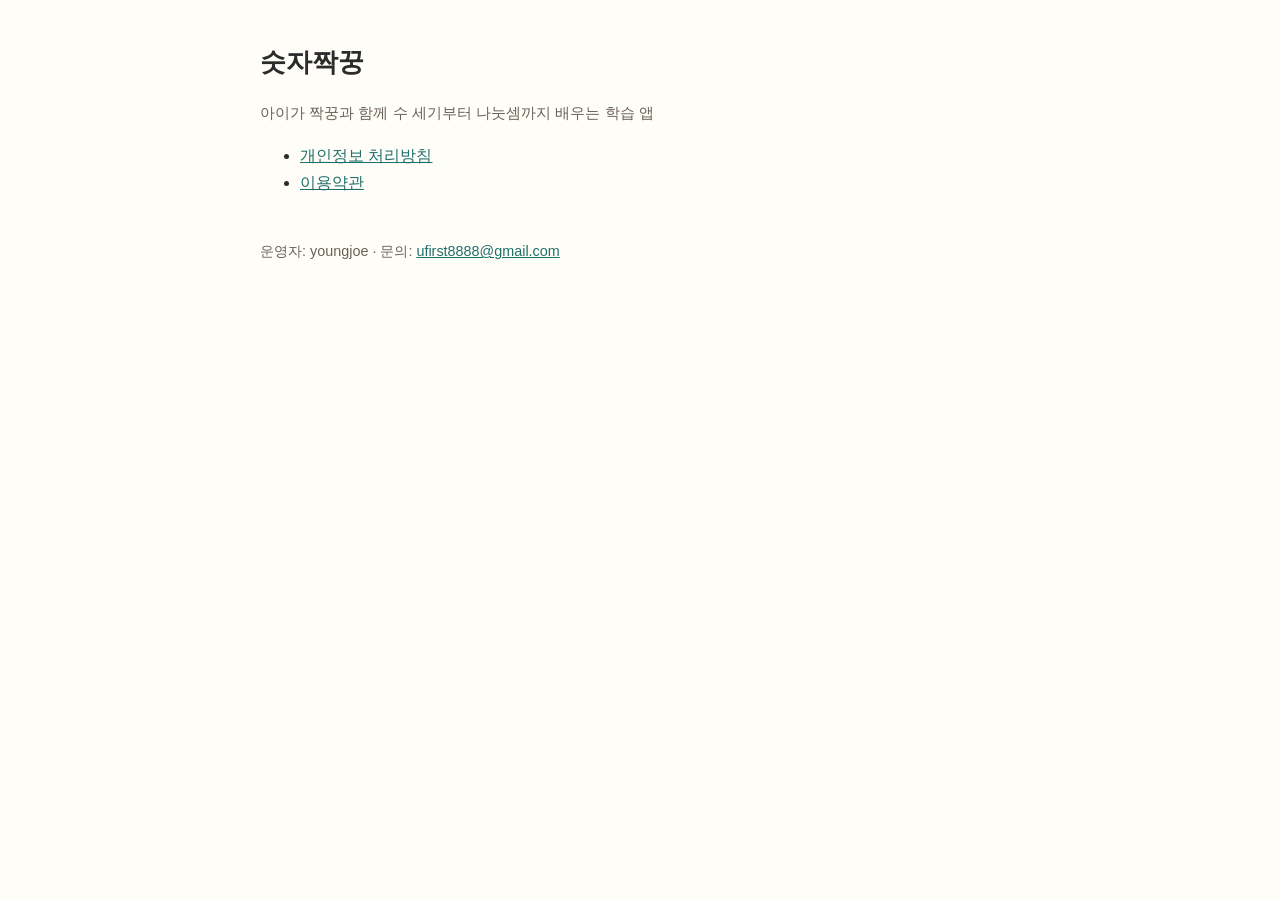
==== index.html @ a0cd7167 "숫자짝꿍 개인정보 처리방침·이용약관 Co-Authored-By: Claude Fable 5.1 <noreply@anthropic.com>" ====
<!doctype html>
<html lang="ko">
<head>
<meta charset="utf-8">
<meta name="viewport" content="width=device-width, initial-scale=1">
<title>숫자짝꿍 안내</title>
<link rel="stylesheet" href="style.css">
</head>
<body>
<h1>숫자짝꿍</h1>
<p class="meta">아이가 짝꿍과 함께 수 세기부터 나눗셈까지 배우는 학습 앱</p>
<ul>
  <li><a href="privacy.html">개인정보 처리방침</a></li>
  <li><a href="terms.html">이용약관</a></li>
</ul>
<footer>운영자: youngjoe · 문의: <a href="mailto:ufirst8888@gmail.com">ufirst8888@gmail.com</a></footer>
</body>
</html>
---- style.css ----
:root { color-scheme: light dark; }
body { font-family: -apple-system, BlinkMacSystemFont, "Apple SD Gothic Neo", "Noto Sans KR", "Malgun Gothic", sans-serif;
  line-height: 1.7; max-width: 760px; margin: 0 auto; padding: 24px 16px 64px; color: #2b2b2b; background: #fffdf8; }
h1 { font-size: 1.6rem; margin-bottom: .2em; }
h2 { font-size: 1.15rem; margin-top: 2em; border-bottom: 1px solid #e5dccb; padding-bottom: .3em; }
.meta { color: #6b6257; font-size: .95rem; }
table { border-collapse: collapse; width: 100%; margin: .8em 0; font-size: .95rem; }
th, td { border: 1px solid #e0d6c3; padding: 8px 10px; text-align: left; vertical-align: top; }
th { background: #f6efe1; }
.wrap { overflow-x: auto; }
a { color: #1f6f6b; }
footer { margin-top: 3em; color: #6b6257; font-size: .9rem; }
@media (prefers-color-scheme: dark) {
  body { color: #ece7dd; background: #1f1d1a; }
  h2 { border-color: #4a443b; } th { background: #2e2a25; } th, td { border-color: #4a443b; }
  .meta, footer { color: #b3aa9c; } a { color: #7fd1cb; }
}
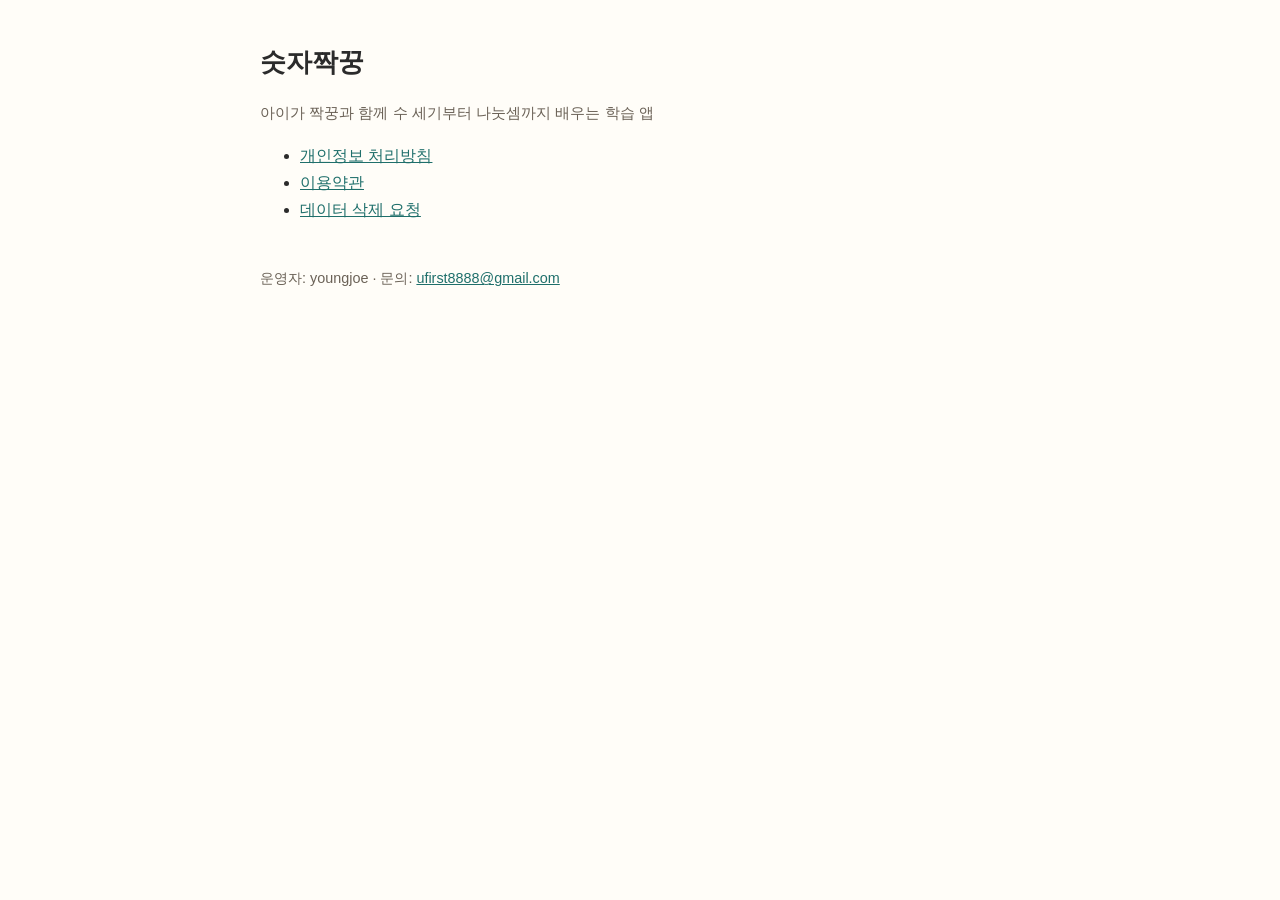
==== commit 637a697f: "데이터 삭제 요청 안내 페이지 Co-Authored-By: Claude Fable 5.1 <noreply@anthropic.com>" ====
--- a/index.html
+++ b/index.html
@@ -12,6 +12,7 @@
 <ul>
   <li><a href="privacy.html">개인정보 처리방침</a></li>
   <li><a href="terms.html">이용약관</a></li>
+  <li><a href="delete-data.html">데이터 삭제 요청</a></li>
 </ul>
 <footer>운영자: youngjoe · 문의: <a href="mailto:ufirst8888@gmail.com">ufirst8888@gmail.com</a></footer>
 </body>
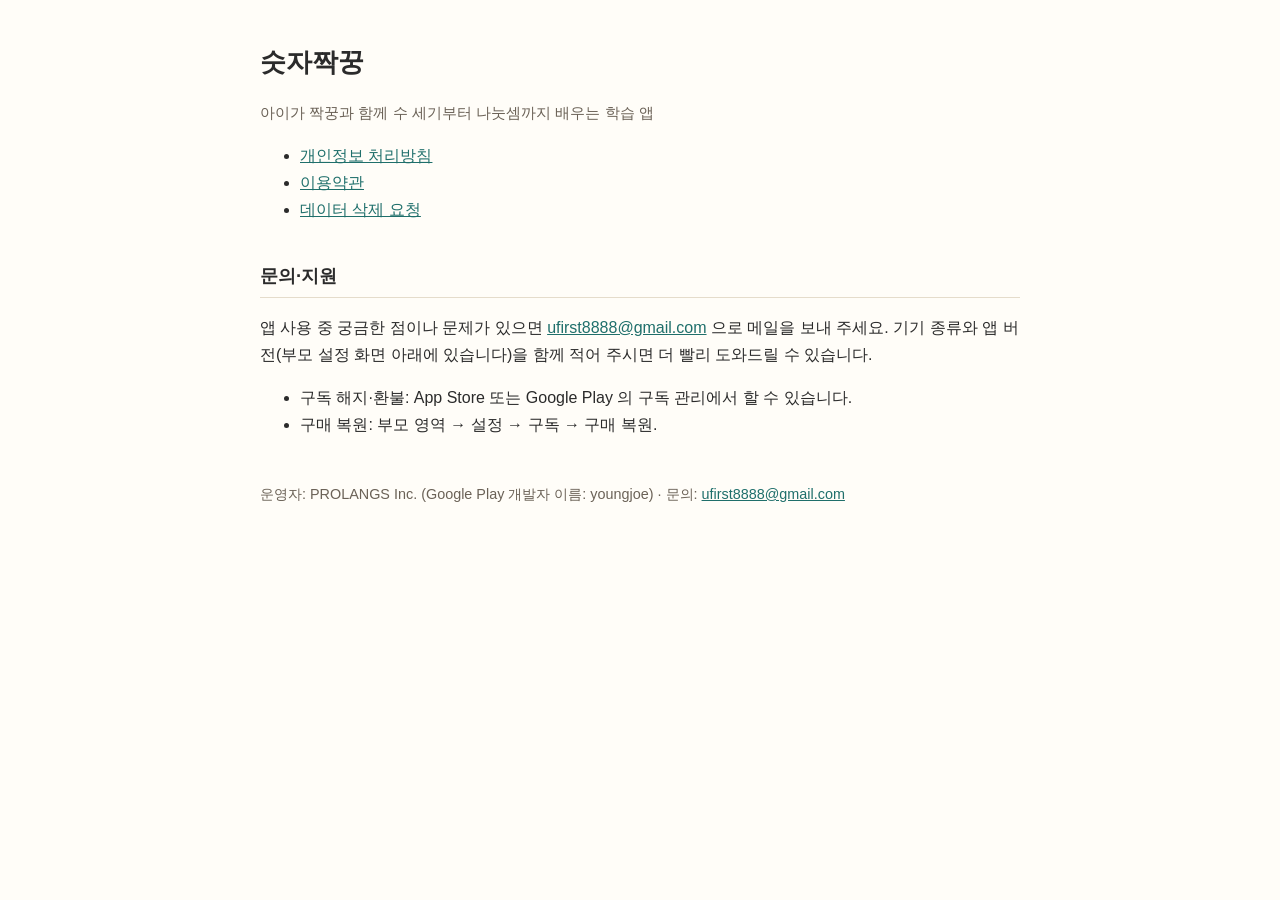
==== commit e2cfb9d4: "운영자 표기를 PROLANGS Inc.(Google Play 개발자 이름 youngjoe)로, 안내 페이지에 문의·지원 Co-Authored-By: Claude Fable 5.1 " ====
--- a/index.html
+++ b/index.html
@@ -14,6 +14,12 @@
   <li><a href="terms.html">이용약관</a></li>
   <li><a href="delete-data.html">데이터 삭제 요청</a></li>
 </ul>
-<footer>운영자: youngjoe · 문의: <a href="mailto:ufirst8888@gmail.com">ufirst8888@gmail.com</a></footer>
+<h2>문의·지원</h2>
+<p>앱 사용 중 궁금한 점이나 문제가 있으면 <a href="mailto:ufirst8888@gmail.com">ufirst8888@gmail.com</a> 으로 메일을 보내 주세요. 기기 종류와 앱 버전(부모 설정 화면 아래에 있습니다)을 함께 적어 주시면 더 빨리 도와드릴 수 있습니다.</p>
+<ul>
+  <li>구독 해지·환불: App Store 또는 Google Play 의 구독 관리에서 할 수 있습니다.</li>
+  <li>구매 복원: 부모 영역 → 설정 → 구독 → 구매 복원.</li>
+</ul>
+<footer>운영자: PROLANGS Inc. (Google Play 개발자 이름: youngjoe) · 문의: <a href="mailto:ufirst8888@gmail.com">ufirst8888@gmail.com</a></footer>
 </body>
 </html>
